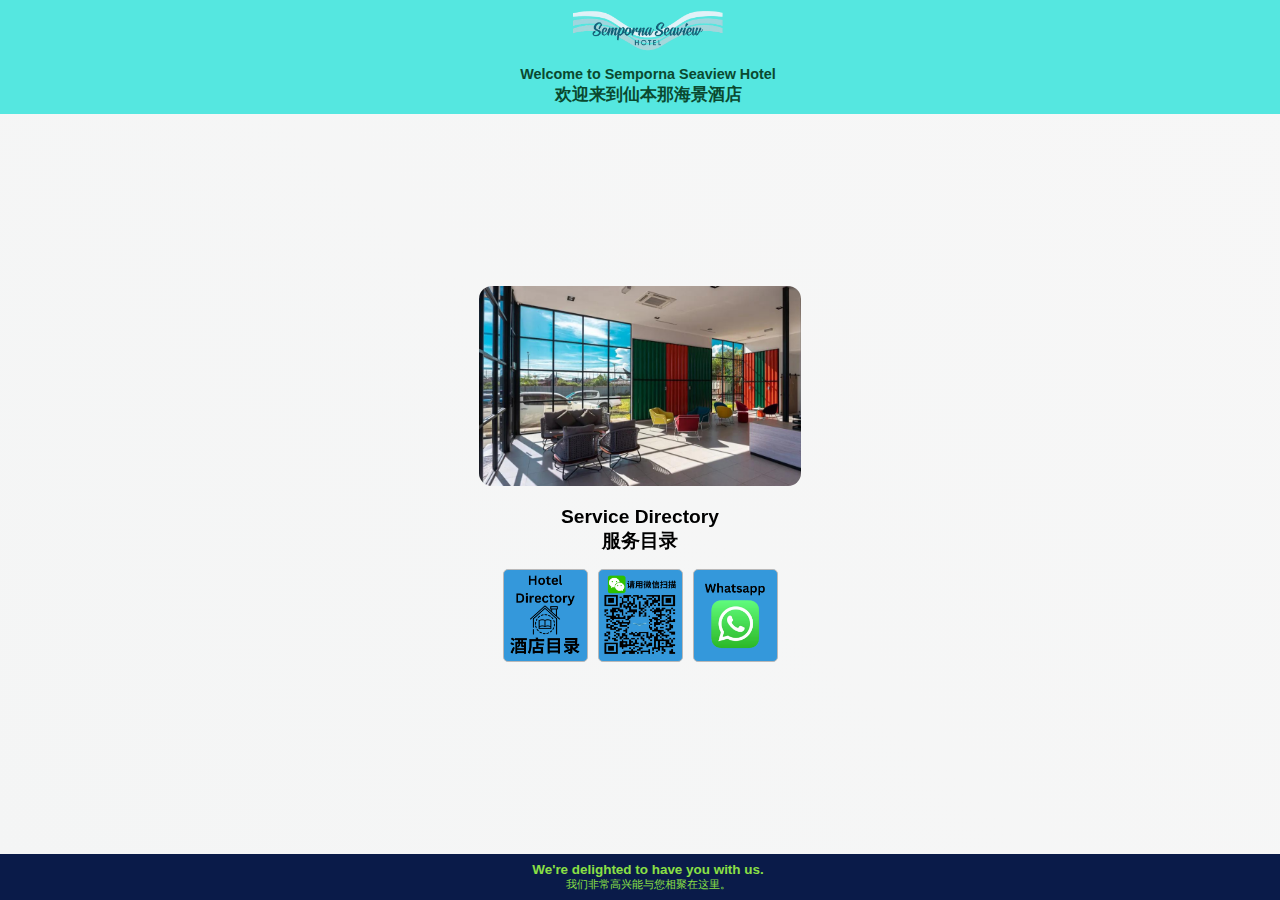
==== index.html @ 907947a2 "Update styles.css and index.html" ====
<!-- index.html -->
<!DOCTYPE html>
<html lang="en">
<head>
    <meta charset="UTF-8">
    <meta name="viewport" content="width=device-width, initial-scale=1.0">
    <title>Semporna Seaview</title>
    <link rel="stylesheet" href="styles-index.css">
</head>
<body>
    <header>
        <nav>
            <a href="index.html"><img src="images/seaviewhotel logo1.png" alt=""></a>

        </nav>
        <h1>Welcome to Semporna Seaview Hotel</h1>
        <h2>欢迎来到仙本那海景酒店</h2>
    </header>

    <main>
        <section class="hero">
            <div class="slideshow-container">
                <img class="cover-image fade" src="images/hotel3.png" alt="Hotel Cover Photo">
                <img class="cover-image fade" src="images/hotel4.png" alt="Hotel Cover Photo">
                <img class="cover-image fade" src="images/hotel5.png" alt="Hotel Cover Photo">
                <!-- Add more images as needed -->
            </div>
        </section>
        <section class="about">
            <h1>Service Directory</h1>
            <h2>服务目录</h2>
        </section>
        <section class="buttonss">
            <div class="small-buttons-container">
                <button class="charming-button small-button" onclick="window.location.href='home.html'">
                    <img src="images/Hotel Directory1.png" alt="home">
                </button>
                <button class="charming-button small-button" >
                    <img src="images/WeChat5.png" alt="wechat">
                </button>
                <button class="charming-button small-button" onclick="window.location.href='https://api.whatsapp.com/send/?phone=60178998827&text&type=phone_number&app_absent=0'">
                    <img src="images/Whatsapp1.png" alt="whatsapp">
                </button>
            </div>
        </section>

    </main>

    <footer>
        <!-- Footer content -->
        <h2>We're delighted to have you with us. </h2>
        <p>我们非常高兴能与您相聚在这里。</p>
    </footer>

    <script src="scriptIndex.js"></script>

</body>
</html>
---- styles-index.css ----
html {
    margin: 0;
    padding: 0;
}


/* Reset default margin and padding for the body */
body {
    background-color: transparent; /* Set background color to transparent */
    margin: 0;
    padding: 0;
    /*margin-top: 0;*/
    display: flex;
    justify-content: center;
    align-items: center;
    min-height: 100vh;
    background: linear-gradient(45deg, #f4f5f5, #f7f7f7);

    font-family: Arial, sans-serif;
}

/* Ensure the body's background is hidden beyond the container */
body::after {
    content: "";
    position: fixed;
    top: 0;
    left: 0;
    width: 100%;
    height: 100%;
    background: inherit;
    z-index: -1;
}



header {
    /*background: #52bedf;*/
    /*background: rgb(229, 245, 249);*/

    /*border-bottom: 5px solid #59c9eb;*/

    position: fixed; /* Fixed position to keep it at the top */
    top: 0; /* Position at the top */
    left: 0; /* Align to the left */
    width: 100%; /* Occupy the full width of the viewport */
    background-color: #55e7e0;
    color: #0a492f;
    padding: 0.5rem; /* Adjust padding as needed */
    text-align: center;
    z-index: 999; /* Ensure it's above other content */
    font-size: 0.9em;

}


header h1,h2 {
    font-size: 1.0em;
    margin: 0;
    margin-top: 0; /* Remove default margin */
}

.content h1{
    margin-top: 5; /* Remove margin top to reduce the gap between the header and slideshow */
    margin-bottom: 5px; /* Add margin bottom to maintain spacing between h1 and h2 */
    font-size: 20px; /* Adjust heading sizes for smaller screens */
}
.content h2 {
    margin-top: 5; /* Remove margin top to reduce the gap between the header and slideshow */
    margin-bottom: 5px; /* Add margin bottom to maintain spacing between h1 and h2 */
    font-size: 20px; /* Adjust heading sizes for smaller screens */
}




nav {
    display: flex;
    justify-content: center; /* Center align the logo horizontally */
    align-items: center; /* Center align the logo vertically */
    margin-bottom: 10px; /* Add margin bottom to create space between logo and headings */
}

nav img {
    width: 150px; /* Adjust logo size */
    height: auto; /* Maintain aspect ratio */
}


nav ul {
    list-style-type: none;
    padding: 0;
    margin: 0;
}

nav ul li {
    display: inline;
    margin-right: 15px;
}

nav ul li a {
    color: #fff;
    text-decoration: none;
}

nav ul li a:hover {
    /*color: #f8f9fa;  Light gray hover color */
    color: #f00; /* Change color on hover as desired */
}

main {
    max-width: 800px;
    margin: 0 auto;
}




.hero {
    position: relative;
    margin-top: 50px; /* Add margin to create space between header and slideshow */
    height: auto; /* edit this to change slider image height*/
    overflow: hidden;
}

.about {
    text-align: center; /* Center-align text */
}
.about h1,h2 {
    font-size: 1.2em;
    margin: 0;
    margin-top: 0; /* Remove default margin */
}

/* styles for buttonss section */
.buttonss {
    min-height: 110px; /* Adjust the minimum height as needed */
    margin-bottom: 30px; /* Add margin to create space between buttons and greeting */
}

.greeting {
    text-align: center; /* Center-align text */
}
.greeting h2,p {
    font-size: 1.0em;
    margin: 0;
    margin-top: 0; /* Remove default margin */
}



footer {
    position: fixed; /* Fixed position to keep it at the bottom */
    bottom: 0; /* Position at the bottom */
    left: 0; /* Align to the left */
    width: 100%; /* Occupy the full width of the viewport */
    background-color: #0a1b49;
    color: #8be045;
    padding: 0.5rem; /* Adjust padding as needed */
    text-align: center;
    z-index: 998; /* Lower z-index value compared to header */
    font-size: 0.7em;

}


footer h1,p {
    font-size: 1.0em;
    margin: 0;
    margin-top: 0; /* Remove default margin */
}




/* Styles for the logo section */
.logo {
    text-align: center;
    padding: 20px 0;
    position: relative;
    z-index: 2;
}

.logo img {
    width: 200px; /* Adjust logo size for smaller screens */
    height: auto;
}





/* Center the content in a container */
.container {
    /*background-color: rgb(255, 255, 255);
    background-color: transparent; 
    text-align: center;
    max-width: 600px;
    margin: 0 auto;*/

    margin: 0 auto;
    padding: 0 10px;
    margin-top: 0;
    padding-top: 0px; /* Add padding top to reduce the gap between the header and the slideshow */
    padding-bottom: 0px; /* Add padding bottom to reduce the gap between the slideshow and buttons */
    background-color: transparent; /* Set background color to transparent */
    text-align: center;
    width: 90%; /* Adjust width to 95% of viewport */
    max-width: 700px; /* Set maximum width to maintain readability */
    margin: 0 auto;
    padding: 20px; /* Add padding for better spacing */
    border-radius: 10px;
    box-sizing: border-box;
    overflow: hidden; /* Ensure no content overflows and reveals background */
}



/* Style for the content section */
.content {
    padding-top: 0; /* Remove top padding to reduce the gap between the header and slideshow */
    padding-bottom: 20px; /* Add bottom padding to maintain spacing between slideshow and buttons */
    
    padding: 20px;
    margin-top: 120px;
    text-align: center;
    /*background-color: rgb(255, 255, 255);*/
    background-color: rgb(246, 246, 246); /*change container box color*/
    border-radius: 10px;
    /* box-shadow: 0 0 10px rgba(0, 0, 0, 0.1); */
    box-shadow: 0 0 0px rgba(255, 255, 255, 0);
    
    /*width: 100%;*/
    /*box-sizing: border-box;*/
    /*font-size: 16px; /* Adjust font size for better readability on small screens */

}


.content img {
    max-width: 100%; /* Ensure images don't overflow their containers */
    height: auto;
}


/* slideshow-container, cover-image, fade, @keyframes fade -- use for multiple image below the logo image*/
.slideshow-container {
    margin-top: 40px; /* Adjust the margin-top value as needed */
    margin-bottom: 20px; /* Add margin bottom to maintain spacing between the slideshow and buttons */
    border-radius: 13px; /* Adjust the border radius to create round corners */
    position: relative;
    max-width: 80%;
    height: 200px; /* Set height to auto to allow images to adjust their height automatically */
    overflow: hidden;
    /*padding-bottom: 5px; /* Add padding-bottom to reduce the space between slideshow and h1 */
    margin-left: auto; /* Set left margin to auto */
    margin-right: auto; /* Set right margin to auto */
}


.cover-image {
    /*width: 100%;
    height: auto;
    display: none;*/

    width: auto;
    height: 100%; /* Fill the height of the container */
    display: none;
    object-fit: cover; /* Maintain aspect ratio and cover entire container */
}

.fade {
    animation-name: fade;
    animation-duration: 3.0s;
}

@keyframes fade {
    from {opacity: .4} 
    to {opacity: 1}
}


/* adjust for button styles*/
.small-button {
    width: 40%; /* Set button width as a percentage for responsiveness */
    max-width: 85px; /* Set maximum width for better aesthetics */
    /* height: auto; Remove height restriction to allow buttons to expand vertically */
    /* max-height: 85px; Remove max-height restriction */
    border: none; /* Remove border */
    border-radius: 5px; /* Add border radius */
    cursor: pointer; /* Set cursor to pointer */
    transition: background-color 0.3s ease, transform 0.2s ease; /* Add transition for transform property */
    background-size: cover;
    background-repeat: no-repeat;
    background-position: center;
}


.small-buttons-container {
    display: flex;
    justify-content: center;
    margin-top: 10px;
}

.small-buttons-container .charming-button {
    position: relative;
    overflow: hidden;
    width: auto; /* Adjust button width automatically based on content */
    height: auto; /* Adjust button height automatically based on content */
    padding: 0; /* Remove padding to allow images to fill the button */
}

.small-buttons-container .charming-button img {
    width: 100%; /* Ensure the image fills the entire width of the button */
    height: 100%; /* Ensure the image fills the entire height of the button */
    object-fit: cover; /* Maintain aspect ratio and cover entire button */
    padding: 5px; /* Add padding to create space between the image and the button edges */
    box-sizing: border-box; /* Include padding in the total width and height of the image */
}

.charming-button {
    margin: 5px; /* Reduce margin */
    padding: 8px 16px; /* Adjust padding */
    background-color: #3498db;
    /*color: white;*/
    border: 1px solid rgb(185, 184, 184);  /*Add border with thin grey line */
    border-radius: 5px;
    cursor: pointer;
    font-size: 14px; /* Reduce font size */
    transition: background-color 0.3s ease, transform 0.2s ease; /* Add transition for transform property */
}

.charming-button:hover {
    background-color: #74F0B6; /* Tiffany Green (116,240,182) #74F0B6*/
    transform: scale(1.05); /* Scale up the button by 5% when hovered */
    border: 2px solid rgb(61, 102, 240); /* Add a blue border on hover */
}


/* Additional styles for larger screens if needed */
@media (min-width: 768px) {
    .container {
        padding: 40px; /* Adjust padding for larger screens */
    }

    .content {
        font-size: 18px; /* Adjust font size for larger screens */
    }

    .content h1,
    .content h2 {
        font-size: 24px; /* Adjust heading sizes for larger screens */
    }

    .logo {
        padding: 30px 0;
    }

    .logo img {
        width: 200px; /* Adjust logo size for larger screens */
    }
}


















/*already remove the logo image*/
/* adjust width and height for logo image*/
.logo-photo {
    /*width: 210px; 
    height: 190px; 
    background-image: url('images/Hotel Directory.png'); */

    width: 60%; /* Make logo fill the container width */
    height: auto; /* Adjust height automatically */
    max-width: 200px; /* Set maximum width for better aesthetics */
    max-height: 190px; /* Set maximum height for better aesthetics */
    background-size: cover;
    background-repeat: no-repeat;
    background-position: center;
    border: none;
    border-radius: 5px;
    cursor: pointer;

}
/* cover-photo and cover-image only use for 1 image below the logo image*/
.cover-photo {
    position: relative;
}
/* currently no use for this*/



.half-width {
    width: 50px;
}

.large-button-container {
    margin-bottom: 5px; /* Adjust the margin bottom to reduce the vertical gap */
}

.small-buttons-container {
    margin-top: 10px; /* Add a margin top to create space between the buttons and the slideshow */
    display: flex;
    justify-content: center;
}


/* Styles for the main buttons container */
.large-button-container {
    display: flex;
    justify-content: center;
    margin-top: 20px;
}
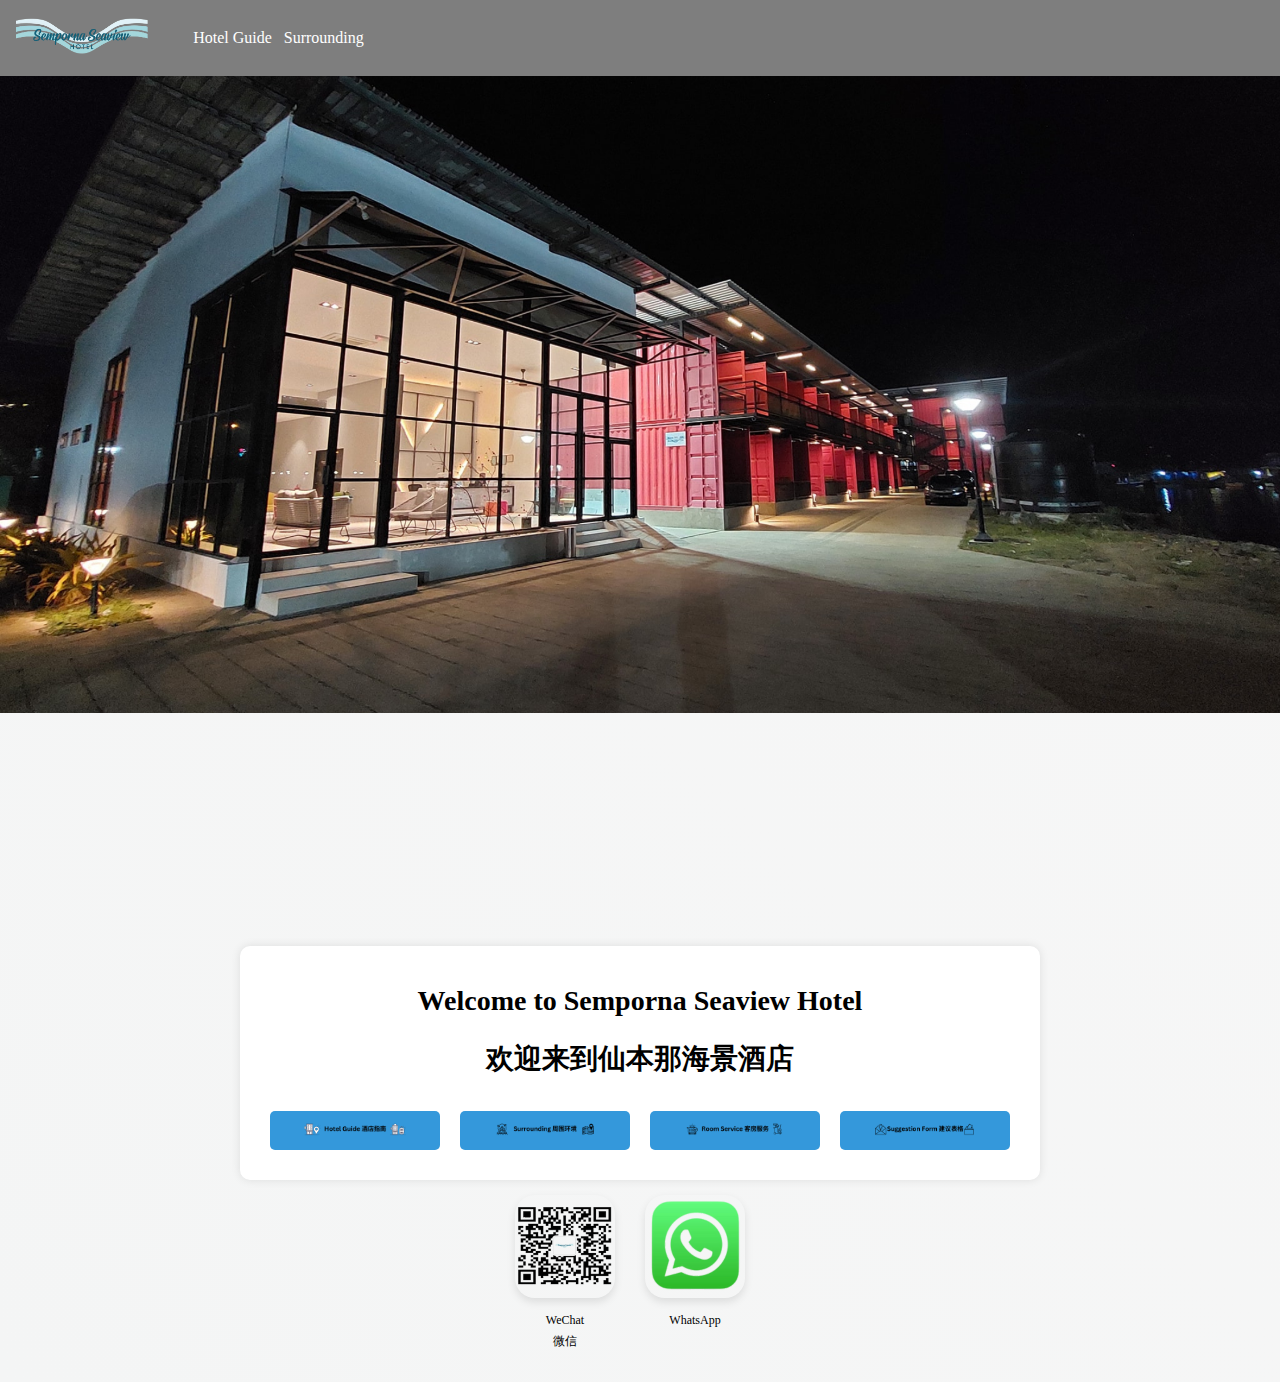
==== commit 61b0d68d: "update index.html styles-index.css" ====
--- a/index.html
+++ b/index.html
@@ -1,60 +1,95 @@
-<!-- index.html -->
 <!DOCTYPE html>
 <html lang="en">
+
 <head>
     <meta charset="UTF-8">
     <meta name="viewport" content="width=device-width, initial-scale=1.0">
-    <title>Semporna Seaview</title>
-    <link rel="stylesheet" href="styles-index.css">
+    <title>Main Page</title>
+    <link rel="stylesheet" href="stylesHome.css">
 </head>
+
 <body>
     <header>
         <nav>
-            <a href="index.html"><img src="images/seaviewhotel logo1.png" alt=""></a>
-
+            <a href="home.html"><img src="images/seaviewhotel logo1.png" alt=""></a>
+            <ul>
+                <li><a href="page1.html">Hotel Guide</a></li>
+                <li><a href="page4.html">Surrounding</a></li>
+            </ul>
         </nav>
-        <h1>Welcome to Semporna Seaview Hotel</h1>
-        <h2>欢迎来到仙本那海景酒店</h2>
     </header>
-
     <main>
         <section class="hero">
             <div class="slideshow-container">
-                <img class="cover-image fade" src="images/hotel3.png" alt="Hotel Cover Photo">
-                <img class="cover-image fade" src="images/hotel4.png" alt="Hotel Cover Photo">
-                <img class="cover-image fade" src="images/hotel5.png" alt="Hotel Cover Photo">
-                <!-- Add more images as needed -->
+                <div class="mySlides fade">
+                    <img src="images/hotel4.png" style="width:100%">
+                </div>
+                <!-- Add more images here -->
             </div>
         </section>
-        <section class="about">
-            <h1>Service Directory</h1>
-            <h2>服务目录</h2>
+
+        <section>
+            <div class="container">
+                <div class="logo">
+                    <!-- <img src="images/seaviewhotel logo1.png" alt="Logo">-->
+                </div>
+                <div class="content">
+                    <!-- <img src="images/seaviewhotel logo1.png" alt="Content">-->
+                    <h1>Welcome to Semporna Seaview Hotel</h1>
+                    <h2>欢迎来到仙本那海景酒店</h2>
+                    <div id="main-buttons-container">
+                        <!-- Home button 
+                        <button id="homeButton">Home 首页</button>-->
+        
+                        <button class="index-button" onclick="window.location.href='page1.html'">
+                            <img src="images/hotelguide.png" alt="home">
+                        </button>
+                        <button class="index-button" onclick="window.location.href='page4.html'">
+                            <img src="images/surrounding.png" alt="wechat">
+                        </button>
+                        <button class="index-button" onclick="window.location.href='https://forms.zohopublic.com/seaviewmanage/form/ServiceOrderForm/formperma/x1VK-1tJwsQDQPLb6WPdRkC7nQmYJno1Ap-38ZWgbzA'">
+                            <img src="images/roomservice.png" alt="whatsapp">
+                        </button>
+                        <button class="index-button" onclick="window.location.href='https://forms.office.com/r/QW32gJv71w'">
+                            <img src="images/suggestionform.png" alt="whatsapp">
+                        </button>
+                    </div>  
+                </div>
+        
+            </div>
         </section>
+
         <section class="buttonss">
             <div class="small-buttons-container">
-                <button class="charming-button small-button" onclick="window.location.href='home.html'">
-                    <img src="images/Hotel Directory1.png" alt="home">
-                </button>
-                <button class="charming-button small-button" >
-                    <img src="images/WeChat5.png" alt="wechat">
-                </button>
-                <button class="charming-button small-button" onclick="window.location.href='https://api.whatsapp.com/send/?phone=60178998827&text&type=phone_number&app_absent=0'">
-                    <img src="images/Whatsapp1.png" alt="whatsapp">
-                </button>
+
+                <div class="button-container">
+                    <button class="charming-button small-button" title="请用微信扫描">
+                        <img src="images/wechatIcon.png" alt="wechat">
+                    </button>
+                    <p>WeChat</p> <!-- Short form name for the "WeChat" button -->
+                    <p>微信</p> <!-- Short form name for the "WeChat" button -->
+                </div>
+        
+                <div class="button-container">
+                    <button class="charming-button small-button" title="WhatsApp" onclick="window.location.href='https://api.whatsapp.com/send/?phone=60178998827&text&type=phone_number&app_absent=0'">
+                        <img src="images/whatsappIcon.png" alt="whatsapp">
+                    </button>
+                    <p>WhatsApp</p> <!-- Short form name for the "WhatsApp" button -->
+                </div>
+                
             </div>
         </section>
 
     </main>
-
+    
     <footer>
         <!-- Footer content -->
-        <h2>We're delighted to have you with us. </h2>
-        <p>我们非常高兴能与您相聚在这里。</p>
     </footer>
 
-    <script src="scriptIndex.js"></script>
+    <script src="scriptHome.js"></script>
+    
+</body>
 
-</body>
 </html>
 
 
--- a/stylesHome.css
+++ b/stylesHome.css
@@ -0,0 +1,412 @@
+/* Reset default margin and padding for the body */
+
+html, body {
+    margin: 0;
+    padding: 0;
+}
+
+body {
+    display: flex;
+    flex-direction: column; /* Ensure elements are stacked vertically */
+    
+    /*justify-content: center;
+    align-items: center;
+    min-height: 100vh;
+    /* background-color: #f2f2f2; */
+    background: linear-gradient(45deg, #f4f5f5, #f7f7f7);
+}
+
+
+main {
+    display: flex;
+    flex-direction: column;
+    align-items: center; /* Center content horizontally */
+    text-align: center; /* Center text within the main container */
+    flex-grow: 1; /* Allow main content to expand to fill remaining space */
+}
+
+header {
+    background-color: rgb(126, 126, 126);
+    color: #fff;
+    text-align: center;
+    padding: 1rem;
+    width: 100%; /* Ensure header spans the full width */
+}
+
+
+footer {
+    color: #fff;
+    text-align: center;
+    padding: 1rem;
+}
+
+nav {
+    display: flex;
+    align-items: center;
+}
+
+nav img {
+    height: 40px; /* Adjust height as needed */
+    margin-right: 45px; /* Adjust margin as needed */
+}
+
+nav ul {
+    list-style-type: none;
+    padding: 0;
+    margin: 0;
+}
+
+nav ul li {
+    display: inline;
+    margin-right: 8px;
+
+}
+
+nav ul li a {
+    color: #fff;
+    text-decoration: none;
+}
+
+nav ul li a:hover {
+    /*color: #f8f9fa;  Light gray hover color */
+    color: #f00; /* Change color on hover as desired */
+}
+
+
+
+main {
+    display: flex;
+    flex-direction: column;
+    align-items: center;
+    text-align: center;
+    flex-grow: 1;
+    width: 100%; /* Ensure main spans the full width */
+}
+
+
+.hero {
+    position: relative;
+    height: 30vh; /* Change to percentage-based height */
+    /*height: 150px; /* edit this to change slider image height*/
+    overflow: hidden;
+    margin-bottom: 0; /* Add this line to adjust the margin from the bottom */
+    width: 100%;
+    max-width: 100%; /* Ensure the hero section spans the full width */
+}
+
+.slideshow-container {
+    position: relative;
+    width: 100%;
+    height: 100%;
+}
+
+.mySlides {
+    display: none;
+}
+
+.mySlides img {
+    width: 100%;
+    height: auto; /* Ensure images maintain aspect ratio */
+    vertical-align: middle;
+}
+
+/* Additional styles for larger screens if needed */
+@media (min-width: 768px) {
+    .hero {
+        position: relative;
+        height: 90vh; /* Change to percentage-based height */
+        overflow: hidden;
+        margin-bottom: 0; /* Add this line to adjust the margin from the bottom */
+        width: 100%; /* Ensure slideshow spans the full width */
+        padding: 0; /* Remove any default padding */
+    }
+
+    .slideshow-container {
+        position: relative;
+        width: 100%;
+        height: 100%;
+        margin: 0; /* Remove any default margins */
+    }
+
+    .mySlides img {
+        width: 100%; /* Set width to 100% to cover the full width */
+        height: auto; /* Ensure images maintain aspect ratio */
+    }
+}
+
+
+
+
+
+
+/* Center the content in a container */
+.container {
+    /*max-width: 600px;*/
+    margin: 0 auto;
+    
+}
+
+/* Style for the content section */
+.content {
+    /*background-image: url('images/backgroundFirst.png');  Path to your background image */
+    background-size: cover;
+    background-repeat: no-repeat;
+    background-position: center center;
+    
+    background-color: rgb(255, 255, 255);
+    padding: 20px;
+    border-radius: 10px;
+    box-shadow: 0 0 10px rgba(0, 0, 0, 0.1);
+    width: 100%;
+    box-sizing: border-box;
+}
+
+/* Add this CSS rule to set the maximum width for the content logo */
+.content img {
+    max-width: 80%; /* Set the maximum width to 100% of the parent container */
+    height: auto; /* Maintain aspect ratio */
+}
+
+
+/* Adjust the font size of headings and other text inside the .content div */
+.content {
+    font-size: 18px; /* Set the base font size for .content */
+}
+
+.content h1 {
+    font-size: 22px; /* Set the font size for <h1> inside .content */
+}
+
+.content h2 {
+    font-size: 22px; /* Set the font size for <h2> inside .content */
+}
+
+#main-buttons-container {
+    font-size: 16px; /* Set the font size for buttons inside #main-buttons-container */
+}
+
+/* Optional: You can adjust font sizes for larger screens using media queries */
+@media (min-width: 768px) {
+    .content {
+        font-size: 20px; /* Increase base font size for larger screens */
+    }
+
+    .content h1 {
+        font-size: 28px; /* Increase font size for <h1> on larger screens */
+    }
+
+    .content h2 {
+        font-size: 28px; /* Increase font size for <h2> on larger screens */
+    }
+
+    #main-buttons-container {
+        font-size: 18px; /* Increase font size for buttons on larger screens */
+    }
+}
+
+
+
+
+/* Style for the logo section */
+.logo {
+    text-align: center;
+    padding: 20px 0; /* Add padding to create space between logo and content */
+    position: relative; /* Set position to relative */
+    z-index: 2; /* Set a higher z-index to keep the logo above other elements */
+}
+
+.logo img {
+    width: 200px; /* Set the width of your logo */
+    height: auto; /* Maintain aspect ratio */
+}
+
+
+/* Additional styles for larger screens if needed */
+@media (min-width: 768px) {
+    .logo {
+        padding: 30px 0; /* Adjust padding for larger screens */
+    }
+
+    .logo img {
+        width: 200px; /* Adjust logo size for larger screens */
+    }
+}
+
+
+
+
+/* Styles for the main buttons container */
+#main-buttons-container {
+    display: flex;
+    flex-direction: column;
+    align-items: center;
+    margin-top: 20px; /* Add margin between content and buttons */
+}
+
+/* Adjustments for larger screens if needed */
+@media (min-width: 768px) {
+    .container {
+        max-width: 800px; /* Increase max-width for larger screens */
+    }
+
+    #main-buttons-container {
+        flex-direction: row; /* Arrange buttons horizontally on larger screens */
+    }
+}
+
+
+
+/* Button style for index.html */
+.index-button {
+    margin: 10px; /* Add spacing between buttons */
+    padding: 10px 20px; /* Set the padding to create a small rectangular button */
+    background-color: #3498db; /* Blue background color */
+    color: white;
+    border: none;
+    border-radius: 5px;
+    cursor: pointer;
+    font-size: 16px;
+    transition: background-color 0.3s ease;
+    width: 300px; /* Set fixed width */
+}
+
+.index-button:hover {
+    background-color: #74F0B6; /* Darker blue on hover */
+    border: 2px solid rgb(61, 102, 240); /* Add a blue border on hover */
+    transform: scale(1.05);
+}
+
+
+/* Adjust the size of the images inside the buttons */
+#index-buttons-container img {
+    width: 70px; /* Set initial width */
+    height: auto; /* Maintain aspect ratio */
+}
+
+/* Define a media query for larger screens */
+@media (min-width: 768px) {
+    #main-buttons-container img {
+        width: 160px; /* Increase width for larger screens */
+    }
+}
+
+
+
+
+
+
+
+
+
+
+
+#homeButton {
+    margin-top: 20px; /* Add some space between the form button and other elements */
+    padding: 15px 30px; /* Padding for the form button */
+    background-color: #d3bb35; /* Green background color */
+    color: #116479; /* White text color */
+    border: none; /* Remove border */
+    border-radius: 25px; /* Round the corners */
+    cursor: pointer; /* Add a pointer cursor on hover */
+    font-size: 16px; /* Font size for the form button */
+    transition: background-color 0.3s ease, transform 0.3s ease, border-radius 0.3s ease; /* Add transitions for background color, transform, and border-radius */
+    /* Add hover effect */
+    &:hover {
+        background-color: #3fec48; /* Lighter green on hover */
+        transform: scale(1.05); /* Scale up the button by 5% when hovered */
+        border-radius: 70%; /* Change border-radius to make the button circular */
+        color: #b16e0b; /* Maintain white text color */
+    }
+
+    /* Additional styles for larger screens if needed */
+    @media (min-width: 768px) {
+        font-size: 18px; /* Increase font size for larger screens */
+        padding: 20px 40px; /* Adjust padding for larger screens */
+    }
+}
+
+
+
+
+
+
+
+
+
+.small-buttons-container {
+    display: flex;
+    justify-content: center;
+    margin-top: 10px;
+}
+
+.small-buttons-container .charming-button {
+    position: relative;
+    overflow: hidden;
+    width: auto; /* Adjust button width automatically based on content */
+    height: auto; /* Adjust button height automatically based on content */
+    padding: 0; /* Remove padding to allow images to fill the button */
+
+    margin-right: 25px; /* Adjust margin-right to increase or decrease the gap between buttons */
+}
+
+.charming-button {
+    margin: 5px; /* Reduce margin */
+    padding: 6px 10px; /* Adjust padding */
+    /*background-color: #3498db;*/
+    background-color: transparent;
+    /*color: white;*/
+    border: 0px solid rgb(185, 184, 184);  /*Add border with thin grey line */
+    border-radius: 20px;
+    cursor: pointer;
+    font-size: 14px; /* Reduce font size */
+    transition: background-color 0.3s ease, transform 0.2s ease; /* Add transition for transform property */
+    box-shadow: 0 4px 8px rgba(0, 0, 0, 0.1); /* Add outer shadow */
+}
+
+.charming-button:hover {
+    background-color: #74F0B6; /* Tiffany Green (116,240,182) #74F0B6*/
+    transform: scale(1.05); /* Scale up the button by 5% when hovered */
+    border: 0px solid rgb(61, 102, 240); /* Add a blue border on hover */
+}
+
+
+/*Short name below the button*/
+.button-container {
+    text-align: center; /* Center-align the content within the container */
+}
+
+.button-container .charming-button {
+    margin-bottom: 10px; /* Add margin between the button and the paragraph */
+}
+
+.button-container p {
+    margin: 5px auto 0; /* Adjust margin to create space between the button and the paragraph */
+    font-size: 12px; /* Adjust font size as needed */
+    text-align: center; /* Center-align the paragraph */
+
+    margin-right: 20px; /* Adjust margin-right to increase or decrease the gap between buttons */
+}
+
+
+
+/* Define a class for the image inside the button */
+.button-container img {
+    width: auto; /* Allow the image to adjust its width based on the available space */
+    height: 100%; /* Ensure the image fills the height of the button */
+}
+
+/* Define a media query for larger screens */
+@media (min-width: 768px) {
+    .button-container img {
+        width: auto; /* Allow the image to adjust its width based on the available space */
+        height: 100%; /* Ensure the image fills the height of the button */
+    }
+}
+
+
+
+
+
+
+
+
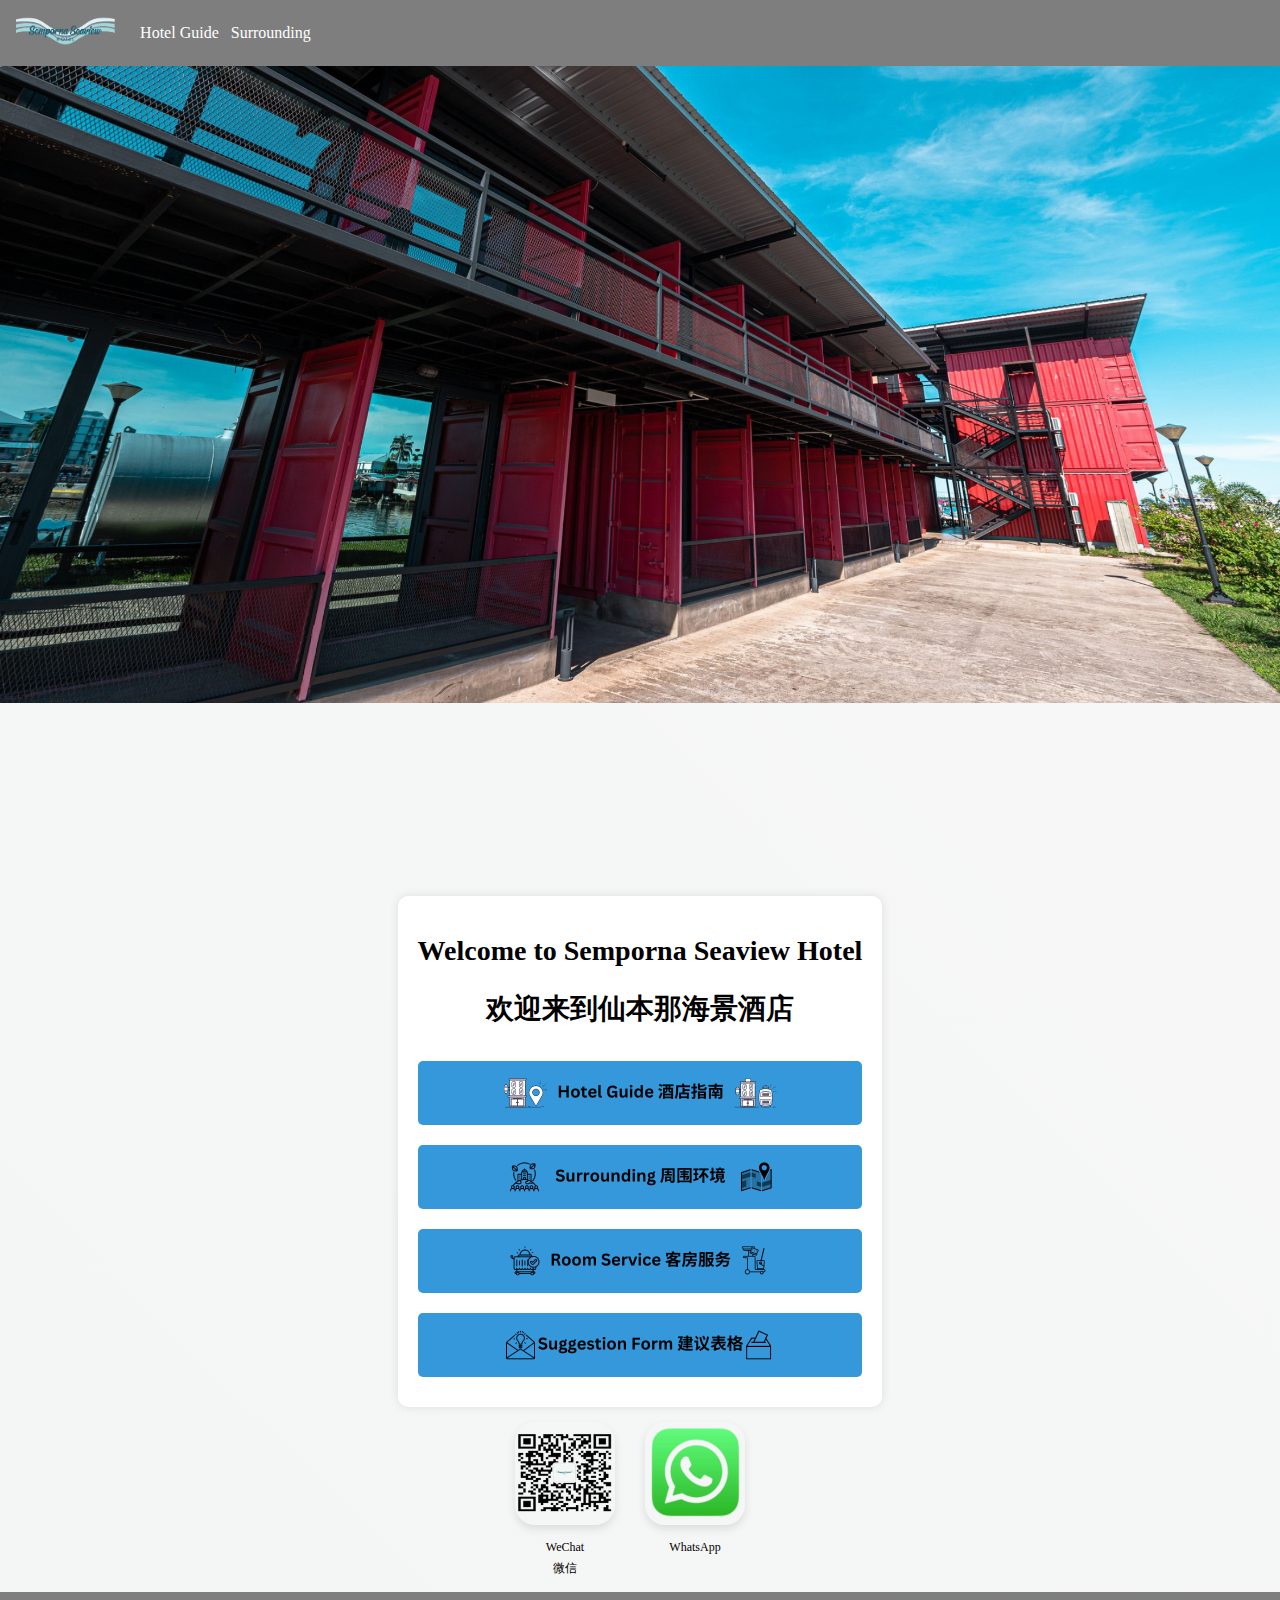
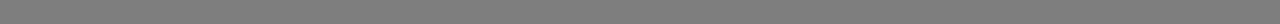
==== commit 73081749: "Update hotel image" ====
--- a/index.html
+++ b/index.html
@@ -22,7 +22,7 @@
         <section class="hero">
             <div class="slideshow-container">
                 <div class="mySlides fade">
-                    <img src="images/hotel4.png" style="width:100%">
+                    <img src="images/hotelhead1.png" style="width:100%">
                 </div>
                 <!-- Add more images here -->
             </div>
--- a/stylesHome.css
+++ b/stylesHome.css
@@ -1,53 +1,78 @@
 /* Reset default margin and padding for the body */
-
 html, body {
     margin: 0;
     padding: 0;
-}
-
+    width: 100%; /* Ensure body fills the entire viewport width */
+}
+
+/* Ensure all elements within the body fill the entire viewport width */
+header, main, footer {
+    width: 100%;
+    max-width: 100%; /* Ensure elements don't exceed viewport width */
+}
+
+/* Center the content horizontally */
+header, main, footer {
+    margin: 0 auto; /* Center the elements horizontally */
+}
+
+/* Set maximum width for content to prevent it from exceeding viewport width */
+.container {
+    width: 100%;
+    max-width: 1000px; /* Adjust maximum width as needed */
+    margin: 0 auto; /* Center the container horizontally */
+    margin-top: -20px; /* Adjust the negative margin-top to pull the container up */
+}
+/*To ensure that all elements (header, main, footer, etc.) have the same width and are within the viewport width,*/
+
+
+
+
+
+/* Set background and layout for body */
 body {
     display: flex;
-    flex-direction: column; /* Ensure elements are stacked vertically */
-    
-    /*justify-content: center;
+    flex-direction: column;
+    justify-content: center;
     align-items: center;
     min-height: 100vh;
-    /* background-color: #f2f2f2; */
     background: linear-gradient(45deg, #f4f5f5, #f7f7f7);
 }
 
-
+/* Center content in main section */
 main {
     display: flex;
     flex-direction: column;
     align-items: center; /* Center content horizontally */
     text-align: center; /* Center text within the main container */
     flex-grow: 1; /* Allow main content to expand to fill remaining space */
-}
-
+    width: 100%; /* Ensure main spans the full width */
+}
+
+/* Ensure header spans full width */
 header {
     background-color: rgb(126, 126, 126);
     color: #fff;
     text-align: center;
     padding: 1rem;
-    width: 100%; /* Ensure header spans the full width */
-}
-
-
-footer {
-    color: #fff;
-    text-align: center;
-    padding: 1rem;
-}
-
+    width: 100%; /* Set the width to viewport width */
+    overflow-x: hidden; /* Hide any content that overflows horizontally */
+    box-sizing: border-box; /* Include padding and border in the width */
+}
+
+
+
+
+
+/* Style for navigation */
 nav {
     display: flex;
     align-items: center;
 }
 
 nav img {
-    height: 40px; /* Adjust height as needed */
-    margin-right: 45px; /* Adjust margin as needed */
+    height: 30px; /* Adjust height as needed */
+    margin-right: 25px; /* Adjust margin as needed */
 }
 
 nav ul {
@@ -68,27 +93,17 @@
 }
 
 nav ul li a:hover {
-    /*color: #f8f9fa;  Light gray hover color */
     color: #f00; /* Change color on hover as desired */
 }
 
 
-
-main {
-    display: flex;
-    flex-direction: column;
-    align-items: center;
-    text-align: center;
-    flex-grow: 1;
-    width: 100%; /* Ensure main spans the full width */
-}
-
-
+/* Style for the hero section */
 .hero {
     position: relative;
     height: 30vh; /* Change to percentage-based height */
     /*height: 150px; /* edit this to change slider image height*/
     overflow: hidden;
+    margin-top: 0; 
     margin-bottom: 0; /* Add this line to adjust the margin from the bottom */
     width: 100%;
     max-width: 100%; /* Ensure the hero section spans the full width */
@@ -98,6 +113,7 @@
     position: relative;
     width: 100%;
     height: 100%;
+    overflow: hidden; /* Ensure no overflow */
 }
 
 .mySlides {
@@ -105,7 +121,7 @@
 }
 
 .mySlides img {
-    width: 100%;
+    width: 100%; /* Use viewport width to ensure the image covers the entire width */
     height: auto; /* Ensure images maintain aspect ratio */
     vertical-align: middle;
 }
@@ -113,38 +129,23 @@
 /* Additional styles for larger screens if needed */
 @media (min-width: 768px) {
     .hero {
-        position: relative;
         height: 90vh; /* Change to percentage-based height */
-        overflow: hidden;
         margin-bottom: 0; /* Add this line to adjust the margin from the bottom */
-        width: 100%; /* Ensure slideshow spans the full width */
-        padding: 0; /* Remove any default padding */
     }
 
     .slideshow-container {
-        position: relative;
-        width: 100%;
-        height: 100%;
         margin: 0; /* Remove any default margins */
     }
 
     .mySlides img {
         width: 100%; /* Set width to 100% to cover the full width */
         height: auto; /* Ensure images maintain aspect ratio */
-    }
-}
-
-
-
-
-
-
-/* Center the content in a container */
-.container {
-    /*max-width: 600px;*/
-    margin: 0 auto;
-    
-}
+        object-fit: cover; /* Maintain aspect ratio while covering the container */
+    }
+}
+
+
+
 
 /* Style for the content section */
 .content {
@@ -152,7 +153,6 @@
     background-size: cover;
     background-repeat: no-repeat;
     background-position: center center;
-    
     background-color: rgb(255, 255, 255);
     padding: 20px;
     border-radius: 10px;
@@ -219,20 +219,6 @@
     width: 200px; /* Set the width of your logo */
     height: auto; /* Maintain aspect ratio */
 }
-
-
-/* Additional styles for larger screens if needed */
-@media (min-width: 768px) {
-    .logo {
-        padding: 30px 0; /* Adjust padding for larger screens */
-    }
-
-    .logo img {
-        width: 200px; /* Adjust logo size for larger screens */
-    }
-}
-
-
 
 
 /* Styles for the main buttons container */
@@ -267,7 +253,9 @@
     cursor: pointer;
     font-size: 16px;
     transition: background-color 0.3s ease;
-    width: 300px; /* Set fixed width */
+    
+
+    width: 300px; /* Set maximum width for larger screens */
 }
 
 .index-button:hover {
@@ -279,14 +267,31 @@
 
 /* Adjust the size of the images inside the buttons */
 #index-buttons-container img {
-    width: 70px; /* Set initial width */
+    width: 100%; /* Set initial width */
     height: auto; /* Maintain aspect ratio */
 }
 
 /* Define a media query for larger screens */
 @media (min-width: 768px) {
+    #main-buttons-container {
+        /*flex-direction: row; /* Arrange buttons horizontally on larger screens */
+        flex-direction: column; /* Arrange buttons horizontally on larger screens */
+        justify-content: center; /* Center the buttons horizontally */
+        width: 100%; /* Expand the container to fill the available space */
+    }
+
+    .index-button {
+        width: 100%; /* Set a specific width for larger screens */
+        max-width: none; /* Reset max-width if needed */
+        margin: 10px; /* Add margin between buttons */
+        padding: 10px 20px; /* Maintain padding */
+    }
+
+    /* Adjust the size and styling of the images inside the buttons for larger screens */
     #main-buttons-container img {
-        width: 160px; /* Increase width for larger screens */
+        width: auto; /* Make sure the image fills the button width */
+        height: 100%; /* Maintain aspect ratio */
+        object-fit: cover; /* Maintain aspect ratio while covering the container */
     }
 }
 
@@ -332,7 +337,7 @@
 
 
 
-
+/* Styles for small buttons container */
 .small-buttons-container {
     display: flex;
     justify-content: center;
@@ -345,7 +350,6 @@
     width: auto; /* Adjust button width automatically based on content */
     height: auto; /* Adjust button height automatically based on content */
     padding: 0; /* Remove padding to allow images to fill the button */
-
     margin-right: 25px; /* Adjust margin-right to increase or decrease the gap between buttons */
 }
 
@@ -406,7 +410,20 @@
 
 
 
-
-
-
-
+footer {
+    margin-top: 15px;
+    width: 100%; /* Make sure the footer spans the full width */
+    max-width: 100%; /* Limit the maximum width to the viewport width */
+    background-color: rgb(126, 126, 126);
+    color: #fff;
+    text-align: center;
+    padding: 1rem;
+    box-sizing: border-box; /* Include padding and border in the width */
+}
+
+
+
+
+
+
+
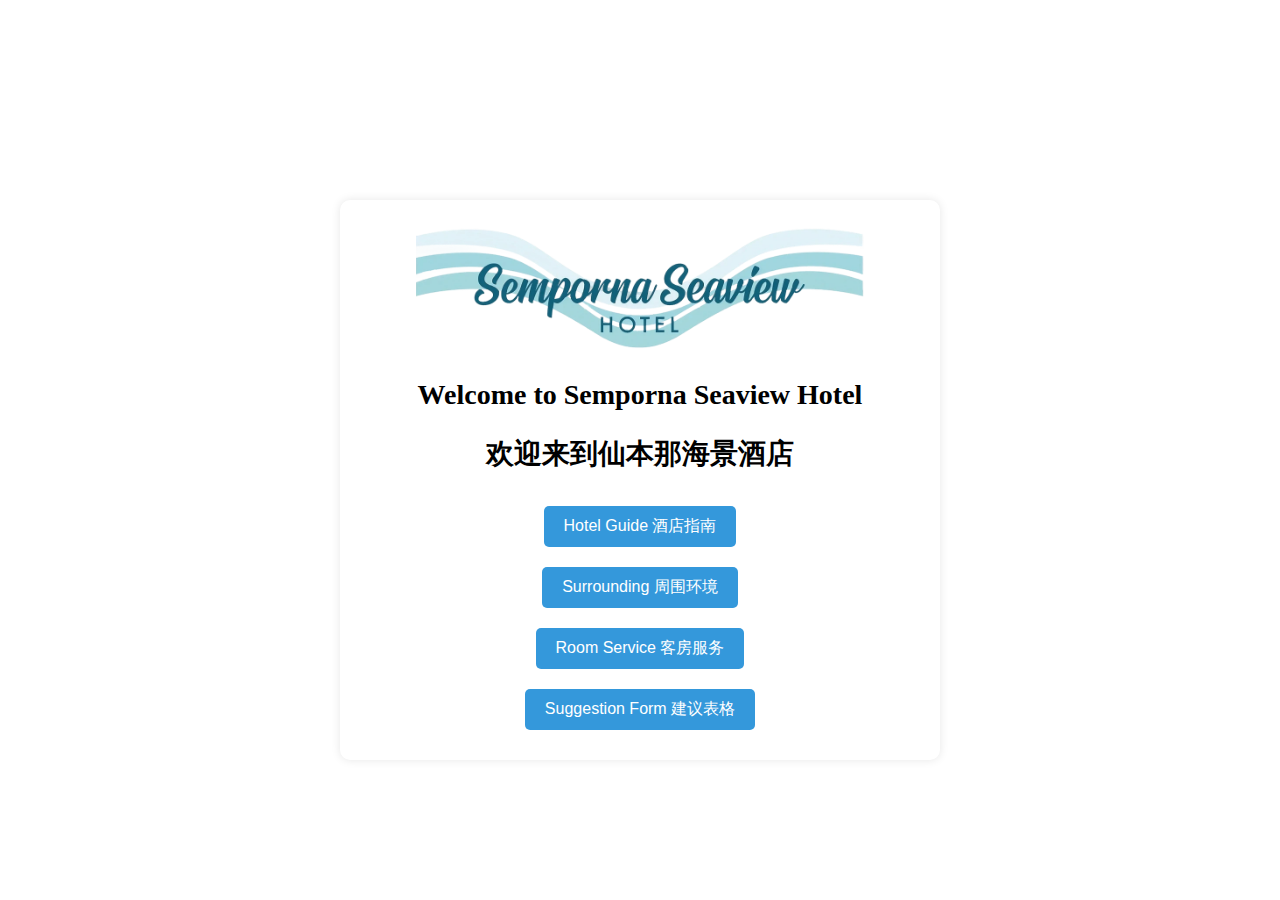
==== commit 8354f60e: "Update index.html" ====
--- a/index.html
+++ b/index.html
@@ -5,92 +5,52 @@
     <meta charset="UTF-8">
     <meta name="viewport" content="width=device-width, initial-scale=1.0">
     <title>Main Page</title>
-    <link rel="stylesheet" href="stylesHome.css">
+    <link rel="stylesheet" href="styles.css">
 </head>
 
-<body>
-    <header>
-        <nav>
-            <a href="home.html"><img src="images/seaviewhotel logo1.png" alt=""></a>
-            <ul>
-                <li><a href="page1.html">Hotel Guide</a></li>
-                <li><a href="page4.html">Surrounding</a></li>
-            </ul>
-        </nav>
-    </header>
-    <main>
-        <section class="hero">
-            <div class="slideshow-container">
-                <div class="mySlides fade">
-                    <img src="images/hotelhead1.png" style="width:100%">
-                </div>
-                <!-- Add more images here -->
-            </div>
-        </section>
+<body style="background-image: url('images/.jpg'); background-size: cover; background-repeat: no-repeat; background-position: center center;">
 
-        <section>
-            <div class="container">
-                <div class="logo">
-                    <!-- <img src="images/seaviewhotel logo1.png" alt="Logo">-->
-                </div>
-                <div class="content">
-                    <!-- <img src="images/seaviewhotel logo1.png" alt="Content">-->
-                    <h1>Welcome to Semporna Seaview Hotel</h1>
-                    <h2>欢迎来到仙本那海景酒店</h2>
-                    <div id="main-buttons-container">
-                        <!-- Home button 
-                        <button id="homeButton">Home 首页</button>-->
-        
-                        <button class="index-button" onclick="window.location.href='page1.html'">
-                            <img src="images/hotelguide.png" alt="home">
-                        </button>
-                        <button class="index-button" onclick="window.location.href='page4.html'">
-                            <img src="images/surrounding.png" alt="wechat">
-                        </button>
-                        <button class="index-button" onclick="window.location.href='https://forms.zohopublic.com/seaviewmanage/form/ServiceOrderForm/formperma/x1VK-1tJwsQDQPLb6WPdRkC7nQmYJno1Ap-38ZWgbzA'">
-                            <img src="images/roomservice.png" alt="whatsapp">
-                        </button>
-                        <button class="index-button" onclick="window.location.href='https://forms.office.com/r/QW32gJv71w'">
-                            <img src="images/suggestionform.png" alt="whatsapp">
-                        </button>
-                    </div>  
-                </div>
-        
-            </div>
-        </section>
-
-        <section class="buttonss">
-            <div class="small-buttons-container">
-
-                <div class="button-container">
-                    <button class="charming-button small-button" title="请用微信扫描">
-                        <img src="images/wechatIcon.png" alt="wechat">
-                    </button>
-                    <p>WeChat</p> <!-- Short form name for the "WeChat" button -->
-                    <p>微信</p> <!-- Short form name for the "WeChat" button -->
-                </div>
-        
-                <div class="button-container">
-                    <button class="charming-button small-button" title="WhatsApp" onclick="window.location.href='https://api.whatsapp.com/send/?phone=60178998827&text&type=phone_number&app_absent=0'">
-                        <img src="images/whatsappIcon.png" alt="whatsapp">
-                    </button>
-                    <p>WhatsApp</p> <!-- Short form name for the "WhatsApp" button -->
-                </div>
+    <div class="container">
+        <div class="logo">
+            <!-- <img src="images/seaviewhotel logo1.png" alt="Logo">-->
+        </div>
+        <div class="content">
+            <img src="images/seaviewhotel logo1.png" alt="Content">
+            <h1>Welcome to Semporna Seaview Hotel</h1>
+            <h2>欢迎来到仙本那海景酒店</h2>
+            <div id="main-buttons-container">
+                <!-- Old button 
+                <button class="button1" onclick="window.location.href='page1.html'">Hotel Guide 酒店指南</button>
+                <button class="button2" onclick="window.location.href='page2.html'">Room Service 客房服务</button>
+                <button class="button3" onclick="window.location.href='page3.html'">Review 评论</button>
+                <button class="button4" onclick="window.location.href='page4.html'">Room Compendium 客房手册</button>
+                -->
+                <button class="index-button" onclick="window.location.href='page1.html'">Hotel Guide 酒店指南</button>
+                <button class="index-button" onclick="window.location.href='page4.html'">Surrounding 周围环境</button>
+                <button class="index-button" onclick="window.location.href='https://forms.zohopublic.com/seaviewmanage/form/ServiceOrderForm/formperma/x1VK-1tJwsQDQPLb6WPdRkC7nQmYJno1Ap-38ZWgbzA'">Room Service 客房服务</button>
+                <button class="index-button" onclick="window.location.href='https://forms.office.com/r/QW32gJv71w'">Suggestion Form 建议表格</button>
+                
                 
             </div>
-        </section>
 
-    </main>
-    
-    <footer>
-        <!-- Footer content -->
-    </footer>
+             <iframe id="zoho-form-iframe" src="https://forms.zohopublic.com/seaviewmanage/form/ServiceOrderForm/formperma/x1VK-1tJwsQDQPLb6WPdRkC7nQmYJno1Ap-38ZWgbzA" width="600" height="800" frameborder="0" style="border: none; display: none;"></iframe>
+        
+        </div>
+        <!-- 
+        <div class="popup" onclick="myFunction()">Hello，how are you today...哈喽，你好吗...
+            <span class="popuptext" id="myPopup"> SMILE 笑
+                <div class="smiley-face">
+                    <div class="eye"></div>
+                    <div class="eye"></div>
+                    <div class="mouth"></div>
+                </div>
+            </span>
+        </div>
+        -->
+    </div>
 
-    <script src="scriptHome.js"></script>
+    <script src="script.js"></script>
     
 </body>
 
 </html>
-
-
-
--- a/styles.css
+++ b/styles.css
@@ -0,0 +1,456 @@
+/* Reset default margin and padding for the body */
+body {
+    margin: 0;
+    padding: 0;
+    display: flex;
+    justify-content: center;
+    align-items: center;
+    min-height: 100vh;
+    /* background-color: #f2f2f2; */
+    background: linear-gradient(45deg, #f4f5f5, #f7f7f7);
+}
+
+/* Center the content in a container */
+.container {
+    text-align: center;
+    max-width: 600px;
+    margin: 0 auto;
+}
+
+/* Style for the content section */
+.content {
+    /*background-image: url('images/backgroundFirst.png');  Path to your background image */
+    background-size: cover;
+    background-repeat: no-repeat;
+    background-position: center center;
+    
+    background-color: rgb(255, 255, 255);
+    padding: 20px;
+    border-radius: 10px;
+    box-shadow: 0 0 10px rgba(0, 0, 0, 0.1);
+    width: 100%;
+    box-sizing: border-box;
+}
+
+/* Add this CSS rule to set the maximum width for the content logo */
+.content img {
+    max-width: 80%; /* Set the maximum width to 100% of the parent container */
+    height: auto; /* Maintain aspect ratio */
+}
+
+
+/* Adjust the font size of headings and other text inside the .content div */
+.content {
+    font-size: 18px; /* Set the base font size for .content */
+}
+
+.content h1 {
+    font-size: 22px; /* Set the font size for <h1> inside .content */
+}
+
+.content h2 {
+    font-size: 22px; /* Set the font size for <h2> inside .content */
+}
+
+#main-buttons-container {
+    font-size: 16px; /* Set the font size for buttons inside #main-buttons-container */
+}
+
+/* Optional: You can adjust font sizes for larger screens using media queries */
+@media (min-width: 768px) {
+    .content {
+        font-size: 20px; /* Increase base font size for larger screens */
+    }
+
+    .content h1 {
+        font-size: 28px; /* Increase font size for <h1> on larger screens */
+    }
+
+    .content h2 {
+        font-size: 28px; /* Increase font size for <h2> on larger screens */
+    }
+
+    #main-buttons-container {
+        font-size: 18px; /* Increase font size for buttons on larger screens */
+    }
+}
+
+
+
+
+/* Style for the logo section */
+.logo {
+    text-align: center;
+    padding: 20px 0; /* Add padding to create space between logo and content */
+    position: relative; /* Set position to relative */
+    z-index: 2; /* Set a higher z-index to keep the logo above other elements */
+}
+
+.logo img {
+    width: 200px; /* Set the width of your logo */
+    height: auto; /* Maintain aspect ratio */
+}
+
+
+/* Additional styles for larger screens if needed */
+@media (min-width: 768px) {
+    .logo {
+        padding: 30px 0; /* Adjust padding for larger screens */
+    }
+
+    .logo img {
+        width: 200px; /* Adjust logo size for larger screens */
+    }
+}
+
+
+/*#main-buttons-container {
+    display: flex;
+    flex-wrap: wrap;
+    justify-content: center;
+    max-width: 300px;
+    margin: 0 auto;
+}*/
+
+
+/* Styles for the main buttons container */
+#main-buttons-container {
+    display: flex;
+    flex-direction: column;
+    align-items: center;
+    margin-top: 20px; /* Add margin between content and buttons */
+}
+
+
+/* Button style for index.html */
+.index-button {
+    margin: 10px; /* Add spacing between buttons */
+    padding: 10px 20px; /* Set the padding to create a small rectangular button */
+    background-color: #3498db; /* Blue background color */
+    color: white;
+    border: none;
+    border-radius: 5px;
+    cursor: pointer;
+    font-size: 16px;
+    transition: background-color 0.3s ease;
+}
+
+.index-button:hover {
+
+    background-color: #74F0B6; /* Dark purple on hover */
+    border: 2px solid rgb(61, 102, 240); /* Add a blue border on hover */
+    transform: scale(1.05); /* Scale up the button by 5% when hovered */
+}
+
+
+
+
+
+
+/* Common button styles */
+.button {
+    margin: 15px 10px; /* Add spacing between buttons */
+    padding: 10px 20px; /* Set the padding to create a square button */
+    background-color: #3498db;
+    color: white;
+    border: none;
+    border-radius: 5px;
+    cursor: pointer;
+    display: inline-block;
+    align-items: center;
+    justify-content: center;
+    width: 130px; /* Set maximum width for the button */
+    height: 130px;  /* Set the same height as the width to create a square button */
+    box-sizing: border-box;
+    text-decoration: none; /* Remove the underline style for anchor tags */
+    text-align: center;  /*Center the text inside the button */
+    /*word-wrap: break-word;  Allow words to be broken and wrap to the next line */
+    line-height: 2; /* Adjust line height to reduce the gap between lines */
+    overflow: hidden; /* Hide overflowing content */
+    vertical-align: middle; /* Vertically align the button */
+    white-space: pre-line; /* Allow text to wrap and break into multiple lines */
+    font-size: 13px;
+    transition: background-color 0.3s ease;
+}
+
+/* Optional: Add media queries for responsive design */
+
+@media (min-width: 768px) {
+    .button {
+        /*max-width: 100%; /* Adjust maximum width for smaller screens */
+        width: 150px; /* Adjust the width for larger screens if needed */
+        height: 150px; /* Set the same height as the width for a square button */
+    }
+}
+
+
+
+
+/* display image format */
+.image-container {
+    text-align: center; /* Center the image horizontally */
+    /*overflow: hidden; /* Hide overflow for zoom effect */
+}
+
+#displayedImage {
+    max-width: 100%; /* Make the image responsive to screen size */
+    height: auto; /* Maintain aspect ratio */
+    /*transition: transform 0.3s ease; /* Add transition effect for smooth zooming */
+}
+
+
+
+.button1 {
+    background-color: #3498db;
+    color: white;
+}
+
+.button2 {
+    background-color: #2ecc71;
+    color: white;
+}
+
+.button3 {
+    background-color: #e74c3c;
+    color: white;
+}
+
+.button4 {
+    background-color: #f39c12;
+    color: white;
+}
+
+.button:hover {
+    transform: scale(1.1); /* Add a slight zoom effect on hover */
+}
+
+/* Additional styles for button2 */
+#button2 {
+    width: 200px;
+    height: 80px;
+    font-size: 18px;
+    line-height: 80px;
+}
+
+
+
+
+
+
+
+#homeButton {
+    margin-top: 20px; /* Add some space between the form button and other elements */
+    padding: 15px 30px; /* Padding for the form button */
+    background-color: #d3bb35; /* Green background color */
+    color: #116479; /* White text color */
+    border: none; /* Remove border */
+    border-radius: 25px; /* Round the corners */
+    cursor: pointer; /* Add a pointer cursor on hover */
+    font-size: 16px; /* Font size for the form button */
+    transition: background-color 0.3s ease; /* Smooth background color transition */
+
+    /* Add hover effect */
+    &:hover {
+        background-color: #3fec48; /* Lighter green on hover */
+        transform: scale(1.05); /* Scale up the button by 5% when hovered */
+    }
+
+    /* Additional styles for larger screens if needed */
+    @media (min-width: 768px) {
+        font-size: 18px; /* Increase font size for larger screens */
+        padding: 20px 40px; /* Adjust padding for larger screens */
+    }
+}
+
+/* back button for page1-1.html */
+#backButton {
+    background-color: #3498db; /* Blue background color */
+    color: white; /* White text color */
+    border: none; /* Remove border */
+    border-radius: 5px; /* Rounded corners */
+    padding: 10px 20px; /* Add padding */
+    cursor: pointer; /* Add a pointer cursor on hover */
+    font-size: 16px; /* Font size */
+    transition: background-color 0.3s ease; /* Smooth background color transition */
+
+    /* Add hover effect */
+    &:hover {
+        background-color: #88c41a; /* Dark green on hover */
+        transform: scale(1.05); /* Scale up the button by 5% when hovered */
+    }
+}
+
+
+#formButton {
+    margin-top: 20px; /* Add some space between the form button and other elements */
+    padding: 10px 20px; /* Adjust padding for the form button */
+    font-size: 14px; /* Reduce font size for the form button */
+    border-radius: 10px; /* Optional: Round the corners */
+    cursor: pointer; /* Add a pointer cursor on hover */
+    background-color: #4CAF50; /* Green background color */
+    color: white; /* White text color */
+    border: none; /* Remove border */
+    transition: background-color 0.3s ease; /* Smooth background color transition */
+
+    /* Add hover effect */
+    &:hover {
+        background-color: #45a049; /* Darker green on hover */
+    }
+
+    /* Additional styles for larger screens if needed */
+    @media (min-width: 768px) {
+        font-size: 16px; /* Increase font size for larger screens */
+        padding: 15px 30px; /* Adjust padding for larger screens */
+    }
+}
+
+#googleButton {
+    margin-top: 20px; /* Add some space between the form button and other elements */
+    padding: 10px 20px; /* Adjust padding for the form button */
+    font-size: 14px; /* Reduce font size for the form button */
+    border-radius: 10px; /* Optional: Round the corners */
+    cursor: pointer; /* Add a pointer cursor on hover */
+    background-color: #4CAF50; /* Green background color */
+    color: white; /* White text color */
+    border: none; /* Remove border */
+    transition: background-color 0.3s ease; /* Smooth background color transition */
+
+    /* Add hover effect */
+    &:hover {
+        background-color: #45a049; /* Darker green on hover */
+    }
+
+    /* Additional styles for larger screens if needed */
+    @media (min-width: 768px) {
+        font-size: 16px; /* Increase font size for larger screens */
+        padding: 15px 30px; /* Adjust padding for larger screens */
+    }
+}
+
+#suggestButton {
+    margin-top: 20px; /* Add some space between the form button and other elements */
+    padding: 10px 20px; /* Adjust padding for the form button */
+    font-size: 14px; /* Reduce font size for the form button */
+    border-radius: 10px; /* Optional: Round the corners */
+    cursor: pointer; /* Add a pointer cursor on hover */
+    background-color: #4CAF50; /* Green background color */
+    color: white; /* White text color */
+    border: none; /* Remove border */
+    transition: background-color 0.3s ease; /* Smooth background color transition */
+
+    /* Add hover effect */
+    &:hover {
+        background-color: #45a049; /* Darker green on hover */
+    }
+
+    /* Additional styles for larger screens if needed */
+    @media (min-width: 768px) {
+        font-size: 16px; /* Increase font size for larger screens */
+        padding: 15px 30px; /* Adjust padding for larger screens */
+    }
+}
+
+
+
+/* CSS for prevButton and nextButton */
+.prevButton,
+.nextButton {
+    margin-top: 20px;
+    padding: 15px 30px;
+    background-color: #d33bb2;
+    color: #0b5061;
+    border: none;
+    border-radius: 25px;
+    cursor: pointer;
+    font-size: 18px;
+    transition: background-color 0.3s ease;
+    outline: none; /* Remove outline on focus for better visual appearance */
+}
+
+.prevButton:hover,
+.nextButton:hover {
+    background-color: #b7df26; /* Change background color on hover */
+    color: white;
+}
+
+/* Optional: Add a box shadow for a subtle 3D effect */
+.prevButton,
+.nextButton {
+    box-shadow: 0px 4px 10px rgba(0, 0, 0, 0.1);
+}
+
+/* Optional: Increase font size and padding for larger screens */
+@media (min-width: 768px) {
+    .prevButton,
+    .nextButton {
+        font-size: 18px;
+        padding: 10px 20px;
+    }
+}
+
+
+
+
+
+.button-container {
+    position: relative; /* Set position to relative for the button container */
+    z-index: 1; /* Set a lower z-index than the logo to keep buttons below the logo */
+}
+
+
+.title-container {
+    margin-bottom: 20px; /* Add margin between the titles and the button */
+}
+
+
+
+
+
+.slideshow-container {
+    max-width: 100%;
+    position: relative;
+    margin: auto;
+    margin-top: 20px; /* Add margin between the titles and the slideshow */
+}
+
+.mySlides {
+    display: none;
+}
+
+.mySlides img {
+    width: 100%;
+    height: auto;
+}
+
+
+
+
+
+
+/* page1.html button*/
+.button {
+    margin: 15px 10px;
+    padding: 3px 3px;
+    background-color: #3498db;
+    color: white;
+    border: none;
+    border-radius: 5px;
+    cursor: pointer;
+    font-size: 16px;
+    transition: background-color 0.3s ease;
+}
+
+.button:hover {
+    background-color: #74F0B6; /* Dark purple on hover */
+    border: 2px solid rgb(61, 102, 240); /* Add a blue border on hover */
+    transform: scale(1.05); /* Scale up the button by 5% when hovered */
+}
+
+
+
+
+
+
+
+
+
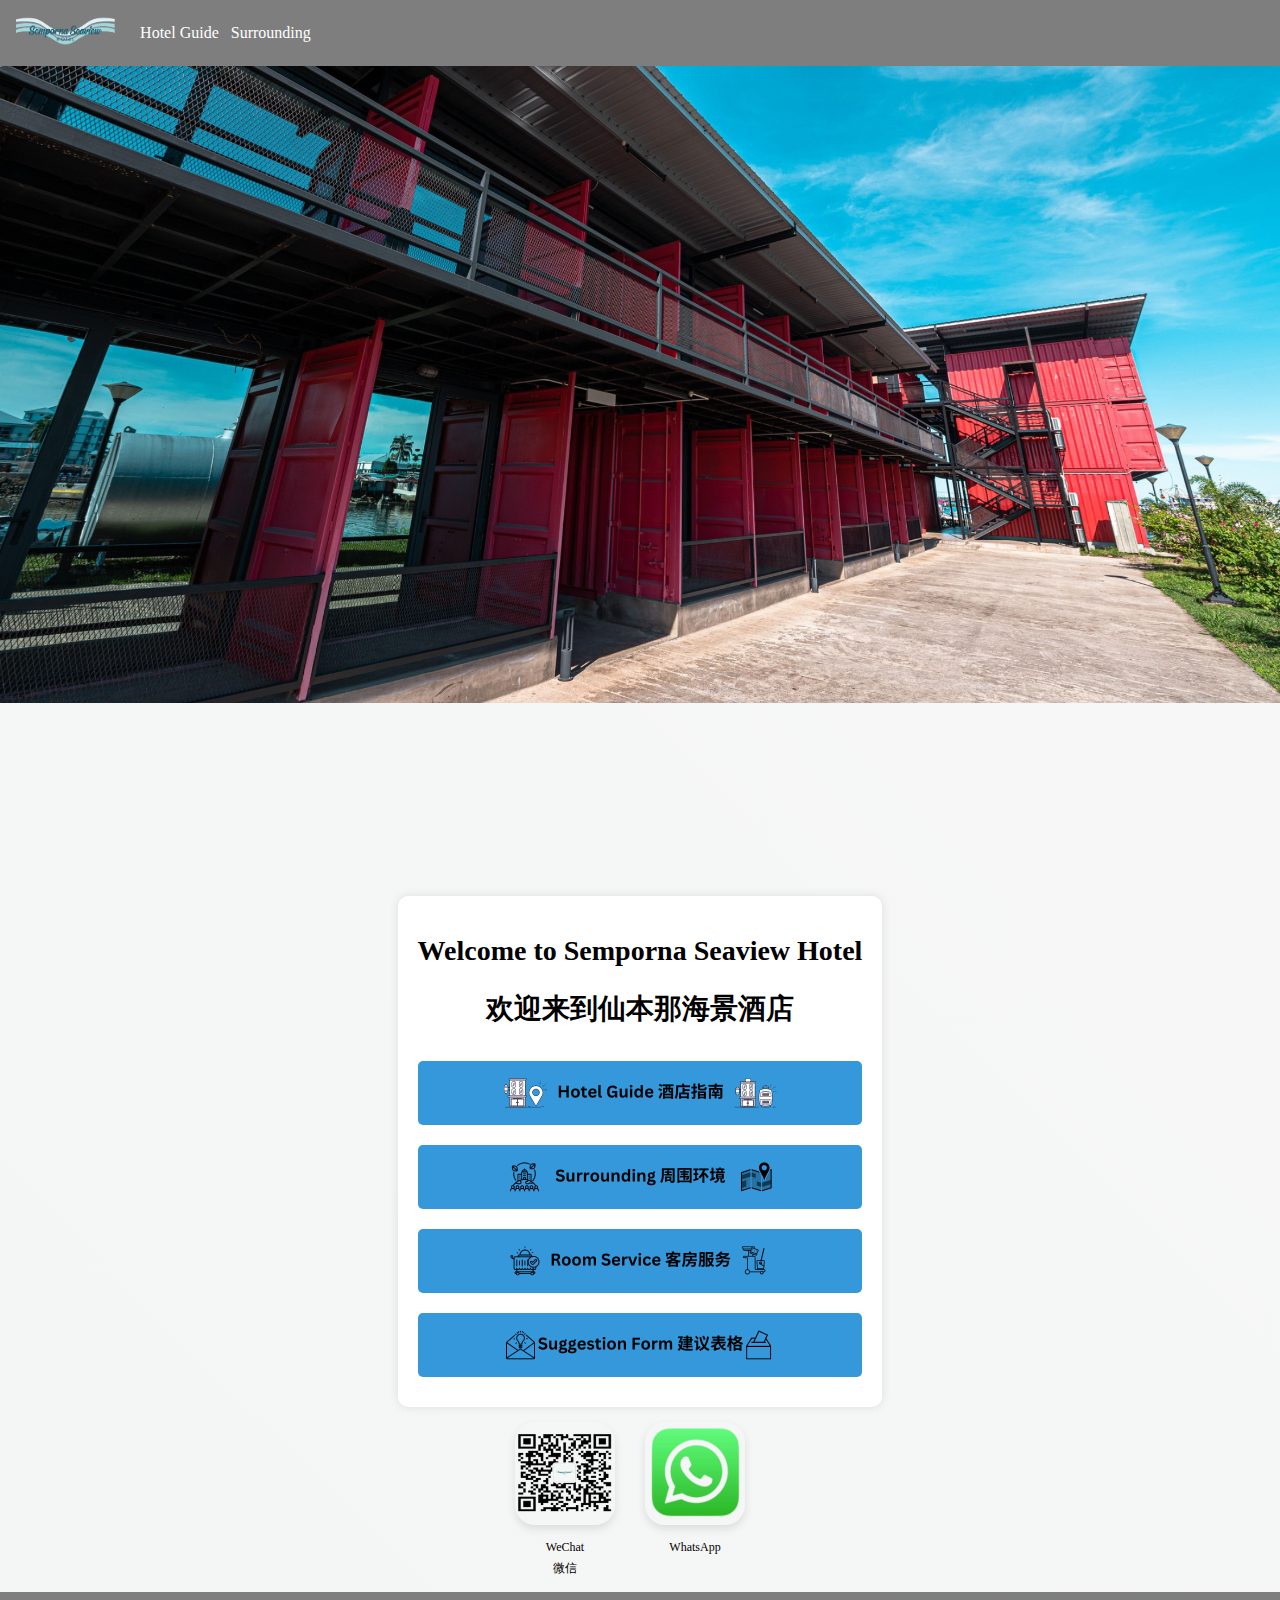
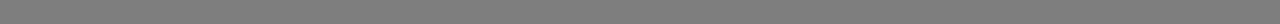
==== commit a844824c: "Update index.html" ====
--- a/index.html
+++ b/index.html
@@ -5,52 +5,104 @@
     <meta charset="UTF-8">
     <meta name="viewport" content="width=device-width, initial-scale=1.0">
     <title>Main Page</title>
-    <link rel="stylesheet" href="styles.css">
+    <link rel="stylesheet" href="stylesHome.css">
 </head>
 
-<body style="background-image: url('images/.jpg'); background-size: cover; background-repeat: no-repeat; background-position: center center;">
+<body>
+    <header>
+        <nav>
+            <a href="home.html"><img src="images/seaviewhotel logo1.png" alt=""></a>
+            <ul>
+                <li><a href="page1.html">Hotel Guide</a></li>
+                <li><a href="page4.html">Surrounding</a></li>
+            </ul>
+        </nav>
+    </header>
+    <main>
+        <section class="hero">
+            <div class="slideshow-container">
+                <div class="mySlides fade">
+                    <img src="images/hotelhead1.png" style="width:100%">
+                </div>
+                <!-- Add more images here -->
+            </div>
+        </section>
 
-    <div class="container">
-        <div class="logo">
-            <!-- <img src="images/seaviewhotel logo1.png" alt="Logo">-->
-        </div>
-        <div class="content">
-            <img src="images/seaviewhotel logo1.png" alt="Content">
-            <h1>Welcome to Semporna Seaview Hotel</h1>
-            <h2>欢迎来到仙本那海景酒店</h2>
-            <div id="main-buttons-container">
-                <!-- Old button 
-                <button class="button1" onclick="window.location.href='page1.html'">Hotel Guide 酒店指南</button>
-                <button class="button2" onclick="window.location.href='page2.html'">Room Service 客房服务</button>
-                <button class="button3" onclick="window.location.href='page3.html'">Review 评论</button>
-                <button class="button4" onclick="window.location.href='page4.html'">Room Compendium 客房手册</button>
-                -->
-                <button class="index-button" onclick="window.location.href='page1.html'">Hotel Guide 酒店指南</button>
-                <button class="index-button" onclick="window.location.href='page4.html'">Surrounding 周围环境</button>
-                <button class="index-button" onclick="window.location.href='https://forms.zohopublic.com/seaviewmanage/form/ServiceOrderForm/formperma/x1VK-1tJwsQDQPLb6WPdRkC7nQmYJno1Ap-38ZWgbzA'">Room Service 客房服务</button>
-                <button class="index-button" onclick="window.location.href='https://forms.office.com/r/QW32gJv71w'">Suggestion Form 建议表格</button>
-                
+        <section>
+            <div class="container">
+                <div class="logo">
+                    <!-- <img src="images/seaviewhotel logo1.png" alt="Logo">-->
+                </div>
+                <div class="content">
+                    <!-- <img src="images/seaviewhotel logo1.png" alt="Content">-->
+                    <h1>Welcome to Semporna Seaview Hotel</h1>
+                    <h2>欢迎来到仙本那海景酒店</h2>
+                    <div id="main-buttons-container">
+                        <!-- Home button 
+                        <button id="homeButton">Home 首页</button>-->
+        
+                        <button class="index-button" onclick="window.location.href='page1.html'">
+                            <img src="images/hotelguide.png" alt="home">
+                        </button>
+                        <button class="index-button" onclick="window.location.href='page4.html'">
+                            <img src="images/surrounding.png" alt="wechat">
+                        </button>
+                        <!--<button class="index-button" onclick="window.location.href='https://forms.zohopublic.com/seaviewmanage/form/ServiceOrderForm/formperma/x1VK-1tJwsQDQPLb6WPdRkC7nQmYJno1Ap-38ZWgbzA'">-->
+                        <button class="index-button" onclick="toggleIframe('zoho-form-iframe')"> 
+                            <img src="images/roomservice.png" alt="whatsapp">
+                        </button>
+                        <button class="index-button" onclick="window.location.href='https://forms.office.com/r/QW32gJv71w'">
+                            <img src="images/suggestionform.png" alt="whatsapp">
+                        </button>
+                    </div>  
+                </div>
+                <!-- Iframe for Zoho Form -->
+                <iframe id="zoho-form-iframe" src="https://forms.zohopublic.com/seaviewmanage/form/ServiceOrderForm/formperma/x1VK-1tJwsQDQPLb6WPdRkC7nQmYJno1Ap-38ZWgbzA" width="100%" height="800" frameborder="0" style="border: none; display: none;"></iframe>
+        
+            </div>
+        </section>
+
+        <section class="buttonss">
+            <div class="small-buttons-container">
+
+                <div class="button-container">
+                    <button class="charming-button small-button" title="请用微信扫描">
+                        <img src="images/wechatIcon.png" alt="wechat">
+                    </button>
+                    <p>WeChat</p> <!-- Short form name for the "WeChat" button -->
+                    <p>微信</p> <!-- Short form name for the "WeChat" button -->
+                </div>
+        
+                <div class="button-container">
+                    <button class="charming-button small-button" title="WhatsApp" onclick="window.location.href='https://api.whatsapp.com/send/?phone=60178998827&text&type=phone_number&app_absent=0'">
+                        <img src="images/whatsappIcon.png" alt="whatsapp">
+                    </button>
+                    <p>WhatsApp</p> <!-- Short form name for the "WhatsApp" button -->
+                </div>
                 
             </div>
+        </section>
 
-             <iframe id="zoho-form-iframe" src="https://forms.zohopublic.com/seaviewmanage/form/ServiceOrderForm/formperma/x1VK-1tJwsQDQPLb6WPdRkC7nQmYJno1Ap-38ZWgbzA" width="600" height="800" frameborder="0" style="border: none; display: none;"></iframe>
-        
-        </div>
-        <!-- 
-        <div class="popup" onclick="myFunction()">Hello，how are you today...哈喽，你好吗...
-            <span class="popuptext" id="myPopup"> SMILE 笑
-                <div class="smiley-face">
-                    <div class="eye"></div>
-                    <div class="eye"></div>
-                    <div class="mouth"></div>
-                </div>
-            </span>
-        </div>
-        -->
-    </div>
+    </main>
+    
+    <footer>
+        <!-- Footer content -->
+    </footer>
 
-    <script src="script.js"></script>
-    
+    <script src="scriptHome.js"></script>
+    <script>
+        function toggleIframe(iframeId) {
+            var iframe = document.getElementById(iframeId);
+            if (iframe.style.display === "none" || iframe.style.display === "") {
+                iframe.style.display = "block";
+            } else {
+                iframe.style.display = "none";
+            }
+        }
+    </script>
 </body>
 
 </html>
+
+
+
--- a/stylesHome.css
+++ b/stylesHome.css
@@ -0,0 +1,429 @@
+/* Reset default margin and padding for the body */
+html, body {
+    margin: 0;
+    padding: 0;
+    width: 100%; /* Ensure body fills the entire viewport width */
+}
+
+/* Ensure all elements within the body fill the entire viewport width */
+header, main, footer {
+    width: 100%;
+    max-width: 100%; /* Ensure elements don't exceed viewport width */
+}
+
+/* Center the content horizontally */
+header, main, footer {
+    margin: 0 auto; /* Center the elements horizontally */
+}
+
+/* Set maximum width for content to prevent it from exceeding viewport width */
+.container {
+    width: 100%;
+    max-width: 1000px; /* Adjust maximum width as needed */
+    margin: 0 auto; /* Center the container horizontally */
+    margin-top: -20px; /* Adjust the negative margin-top to pull the container up */
+}
+/*To ensure that all elements (header, main, footer, etc.) have the same width and are within the viewport width,*/
+
+
+
+
+
+/* Set background and layout for body */
+body {
+    display: flex;
+    flex-direction: column;
+    justify-content: center;
+    align-items: center;
+    min-height: 100vh;
+    background: linear-gradient(45deg, #f4f5f5, #f7f7f7);
+}
+
+/* Center content in main section */
+main {
+    display: flex;
+    flex-direction: column;
+    align-items: center; /* Center content horizontally */
+    text-align: center; /* Center text within the main container */
+    flex-grow: 1; /* Allow main content to expand to fill remaining space */
+    width: 100%; /* Ensure main spans the full width */
+}
+
+/* Ensure header spans full width */
+header {
+    background-color: rgb(126, 126, 126);
+    color: #fff;
+    text-align: center;
+    padding: 1rem;
+    width: 100%; /* Set the width to viewport width */
+    overflow-x: hidden; /* Hide any content that overflows horizontally */
+    box-sizing: border-box; /* Include padding and border in the width */
+}
+
+
+
+
+
+/* Style for navigation */
+nav {
+    display: flex;
+    align-items: center;
+}
+
+nav img {
+    height: 30px; /* Adjust height as needed */
+    margin-right: 25px; /* Adjust margin as needed */
+}
+
+nav ul {
+    list-style-type: none;
+    padding: 0;
+    margin: 0;
+}
+
+nav ul li {
+    display: inline;
+    margin-right: 8px;
+
+}
+
+nav ul li a {
+    color: #fff;
+    text-decoration: none;
+}
+
+nav ul li a:hover {
+    color: #f00; /* Change color on hover as desired */
+}
+
+
+/* Style for the hero section */
+.hero {
+    position: relative;
+    height: 30vh; /* Change to percentage-based height */
+    /*height: 150px; /* edit this to change slider image height*/
+    overflow: hidden;
+    margin-top: 0; 
+    margin-bottom: 0; /* Add this line to adjust the margin from the bottom */
+    width: 100%;
+    max-width: 100%; /* Ensure the hero section spans the full width */
+}
+
+.slideshow-container {
+    position: relative;
+    width: 100%;
+    height: 100%;
+    overflow: hidden; /* Ensure no overflow */
+}
+
+.mySlides {
+    display: none;
+}
+
+.mySlides img {
+    width: 100%; /* Use viewport width to ensure the image covers the entire width */
+    height: auto; /* Ensure images maintain aspect ratio */
+    vertical-align: middle;
+}
+
+/* Additional styles for larger screens if needed */
+@media (min-width: 768px) {
+    .hero {
+        height: 90vh; /* Change to percentage-based height */
+        margin-bottom: 0; /* Add this line to adjust the margin from the bottom */
+    }
+
+    .slideshow-container {
+        margin: 0; /* Remove any default margins */
+    }
+
+    .mySlides img {
+        width: 100%; /* Set width to 100% to cover the full width */
+        height: auto; /* Ensure images maintain aspect ratio */
+        object-fit: cover; /* Maintain aspect ratio while covering the container */
+    }
+}
+
+
+
+
+/* Style for the content section */
+.content {
+    /*background-image: url('images/backgroundFirst.png');  Path to your background image */
+    background-size: cover;
+    background-repeat: no-repeat;
+    background-position: center center;
+    background-color: rgb(255, 255, 255);
+    padding: 20px;
+    border-radius: 10px;
+    box-shadow: 0 0 10px rgba(0, 0, 0, 0.1);
+    width: 100%;
+    box-sizing: border-box;
+}
+
+/* Add this CSS rule to set the maximum width for the content logo */
+.content img {
+    max-width: 80%; /* Set the maximum width to 100% of the parent container */
+    height: auto; /* Maintain aspect ratio */
+}
+
+
+/* Adjust the font size of headings and other text inside the .content div */
+.content {
+    font-size: 18px; /* Set the base font size for .content */
+}
+
+.content h1 {
+    font-size: 22px; /* Set the font size for <h1> inside .content */
+}
+
+.content h2 {
+    font-size: 22px; /* Set the font size for <h2> inside .content */
+}
+
+#main-buttons-container {
+    font-size: 16px; /* Set the font size for buttons inside #main-buttons-container */
+}
+
+/* Optional: You can adjust font sizes for larger screens using media queries */
+@media (min-width: 768px) {
+    .content {
+        font-size: 20px; /* Increase base font size for larger screens */
+    }
+
+    .content h1 {
+        font-size: 28px; /* Increase font size for <h1> on larger screens */
+    }
+
+    .content h2 {
+        font-size: 28px; /* Increase font size for <h2> on larger screens */
+    }
+
+    #main-buttons-container {
+        font-size: 18px; /* Increase font size for buttons on larger screens */
+    }
+}
+
+
+
+
+/* Style for the logo section */
+.logo {
+    text-align: center;
+    padding: 20px 0; /* Add padding to create space between logo and content */
+    position: relative; /* Set position to relative */
+    z-index: 2; /* Set a higher z-index to keep the logo above other elements */
+}
+
+.logo img {
+    width: 200px; /* Set the width of your logo */
+    height: auto; /* Maintain aspect ratio */
+}
+
+
+/* Styles for the main buttons container */
+#main-buttons-container {
+    display: flex;
+    flex-direction: column;
+    align-items: center;
+    margin-top: 20px; /* Add margin between content and buttons */
+}
+
+/* Adjustments for larger screens if needed */
+@media (min-width: 768px) {
+    .container {
+        max-width: 800px; /* Increase max-width for larger screens */
+    }
+
+    #main-buttons-container {
+        flex-direction: row; /* Arrange buttons horizontally on larger screens */
+    }
+}
+
+
+
+/* Button style for index.html */
+.index-button {
+    margin: 10px; /* Add spacing between buttons */
+    padding: 10px 20px; /* Set the padding to create a small rectangular button */
+    background-color: #3498db; /* Blue background color */
+    color: white;
+    border: none;
+    border-radius: 5px;
+    cursor: pointer;
+    font-size: 16px;
+    transition: background-color 0.3s ease;
+    
+
+    width: 300px; /* Set maximum width for larger screens */
+}
+
+.index-button:hover {
+    background-color: #74F0B6; /* Darker blue on hover */
+    border: 2px solid rgb(61, 102, 240); /* Add a blue border on hover */
+    transform: scale(1.05);
+}
+
+
+/* Adjust the size of the images inside the buttons */
+#index-buttons-container img {
+    width: 100%; /* Set initial width */
+    height: auto; /* Maintain aspect ratio */
+}
+
+/* Define a media query for larger screens */
+@media (min-width: 768px) {
+    #main-buttons-container {
+        /*flex-direction: row; /* Arrange buttons horizontally on larger screens */
+        flex-direction: column; /* Arrange buttons horizontally on larger screens */
+        justify-content: center; /* Center the buttons horizontally */
+        width: 100%; /* Expand the container to fill the available space */
+    }
+
+    .index-button {
+        width: 100%; /* Set a specific width for larger screens */
+        max-width: none; /* Reset max-width if needed */
+        margin: 10px; /* Add margin between buttons */
+        padding: 10px 20px; /* Maintain padding */
+    }
+
+    /* Adjust the size and styling of the images inside the buttons for larger screens */
+    #main-buttons-container img {
+        width: auto; /* Make sure the image fills the button width */
+        height: 100%; /* Maintain aspect ratio */
+        object-fit: cover; /* Maintain aspect ratio while covering the container */
+    }
+}
+
+
+
+
+
+
+
+
+
+
+
+#homeButton {
+    margin-top: 20px; /* Add some space between the form button and other elements */
+    padding: 15px 30px; /* Padding for the form button */
+    background-color: #d3bb35; /* Green background color */
+    color: #116479; /* White text color */
+    border: none; /* Remove border */
+    border-radius: 25px; /* Round the corners */
+    cursor: pointer; /* Add a pointer cursor on hover */
+    font-size: 16px; /* Font size for the form button */
+    transition: background-color 0.3s ease, transform 0.3s ease, border-radius 0.3s ease; /* Add transitions for background color, transform, and border-radius */
+    /* Add hover effect */
+    &:hover {
+        background-color: #3fec48; /* Lighter green on hover */
+        transform: scale(1.05); /* Scale up the button by 5% when hovered */
+        border-radius: 70%; /* Change border-radius to make the button circular */
+        color: #b16e0b; /* Maintain white text color */
+    }
+
+    /* Additional styles for larger screens if needed */
+    @media (min-width: 768px) {
+        font-size: 18px; /* Increase font size for larger screens */
+        padding: 20px 40px; /* Adjust padding for larger screens */
+    }
+}
+
+
+
+
+
+
+
+
+/* Styles for small buttons container */
+.small-buttons-container {
+    display: flex;
+    justify-content: center;
+    margin-top: 10px;
+}
+
+.small-buttons-container .charming-button {
+    position: relative;
+    overflow: hidden;
+    width: auto; /* Adjust button width automatically based on content */
+    height: auto; /* Adjust button height automatically based on content */
+    padding: 0; /* Remove padding to allow images to fill the button */
+    margin-right: 25px; /* Adjust margin-right to increase or decrease the gap between buttons */
+}
+
+.charming-button {
+    margin: 5px; /* Reduce margin */
+    padding: 6px 10px; /* Adjust padding */
+    /*background-color: #3498db;*/
+    background-color: transparent;
+    /*color: white;*/
+    border: 0px solid rgb(185, 184, 184);  /*Add border with thin grey line */
+    border-radius: 20px;
+    cursor: pointer;
+    font-size: 14px; /* Reduce font size */
+    transition: background-color 0.3s ease, transform 0.2s ease; /* Add transition for transform property */
+    box-shadow: 0 4px 8px rgba(0, 0, 0, 0.1); /* Add outer shadow */
+}
+
+.charming-button:hover {
+    background-color: #74F0B6; /* Tiffany Green (116,240,182) #74F0B6*/
+    transform: scale(1.05); /* Scale up the button by 5% when hovered */
+    border: 0px solid rgb(61, 102, 240); /* Add a blue border on hover */
+}
+
+
+/*Short name below the button*/
+.button-container {
+    text-align: center; /* Center-align the content within the container */
+}
+
+.button-container .charming-button {
+    margin-bottom: 10px; /* Add margin between the button and the paragraph */
+}
+
+.button-container p {
+    margin: 5px auto 0; /* Adjust margin to create space between the button and the paragraph */
+    font-size: 12px; /* Adjust font size as needed */
+    text-align: center; /* Center-align the paragraph */
+
+    margin-right: 20px; /* Adjust margin-right to increase or decrease the gap between buttons */
+}
+
+
+
+/* Define a class for the image inside the button */
+.button-container img {
+    width: auto; /* Allow the image to adjust its width based on the available space */
+    height: 100%; /* Ensure the image fills the height of the button */
+}
+
+/* Define a media query for larger screens */
+@media (min-width: 768px) {
+    .button-container img {
+        width: auto; /* Allow the image to adjust its width based on the available space */
+        height: 100%; /* Ensure the image fills the height of the button */
+    }
+}
+
+
+
+
+footer {
+    margin-top: 15px;
+    width: 100%; /* Make sure the footer spans the full width */
+    max-width: 100%; /* Limit the maximum width to the viewport width */
+    background-color: rgb(126, 126, 126);
+    color: #fff;
+    text-align: center;
+    padding: 1rem;
+    box-sizing: border-box; /* Include padding and border in the width */
+}
+
+
+
+
+
+
+
